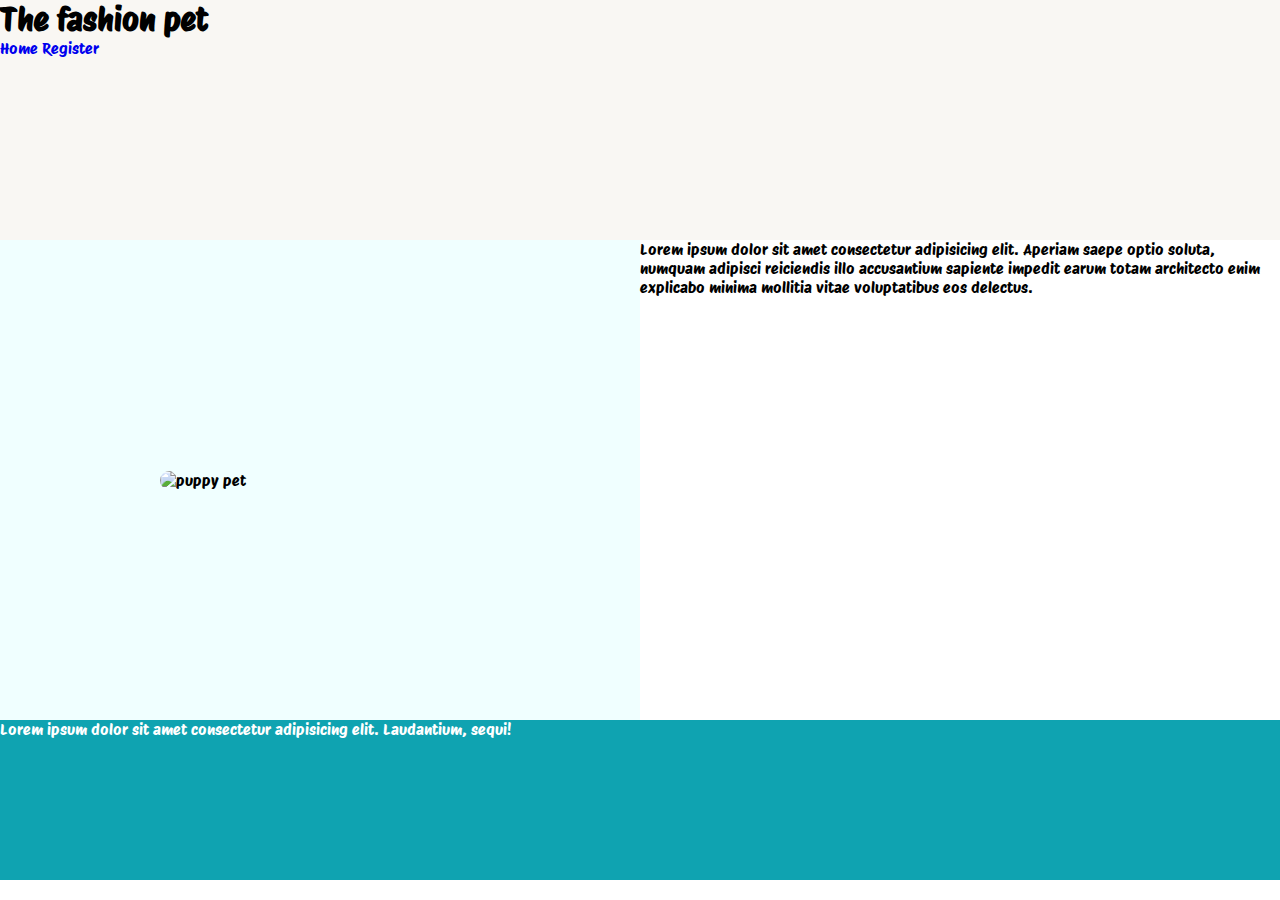
==== index.html @ 1b6401b3 "object literal" ====
<!DOCTYPE html>
<html lang="en">
<head>
    <meta charset="UTF-8">
    <meta name="viewport" content="width=device-width, initial-scale=1.0">
    <link rel="preconnect" href="https://fonts.googleapis.com">
    <link rel="preconnect" href="https://fonts.gstatic.com" crossorigin>
    <link href="https://fonts.googleapis.com/css2?family=Lato:wght@300;400;700&family=Montserrat:ital,wght@0,300;0,700;1,300&family=Protest+Riot&display=swap" rel="stylesheet">
    <link rel="stylesheet" href="styles/style.css">
    <title>Document</title>
</head>
<body>
    <header class="site-init">
        <div class="flex-container">
            <h1>The fashion pet</h1>
    
            <nav>
                <a href="index.html">Home</a>
                <a href="register.html">Register</a>
            </nav>
        </div>
    </header>

    <main class="">
        <div class="welcome-container">
            <div class="welcome-section">
                <div class="welcome-img">
                    <img src="https://www.akc.org/wp-content/uploads/2018/05/Three-Australian-Shepherd-puppies-sitting-in-a-field.jpg" alt="puppy pet">
                </div>
                <div class="welcome-text">
                    <p>Lorem ipsum dolor sit amet consectetur adipisicing elit. Aperiam saepe optio soluta, numquam adipisci reiciendis illo accusantium sapiente impedit earum totam architecto enim explicabo minima mollitia vitae voluptatibus eos delectus.</p>
                </div>
            </div>
        </div>
        
    </main>

    <footer class="site-footer">
        <p>Lorem ipsum dolor sit amet consectetur adipisicing elit. Laudantium, sequi!</p>
    </footer>
</body>
</html>
---- styles/style.css ----
/*global*/
*{
    padding: 0;
    margin: 0;
}
body{
    font-family: 'Lato', sans-serif;
    font-family: 'Montserrat', sans-serif;
    font-family: 'Protest Riot', sans-serif;;
}
img{
    max-width: 100%;
}
a{
    text-decoration: none;
}
/*utilities*/
.felx-container{
    display: flex;
    justify-content: space-between;
    align-items: center;
    height: 8rem;
}
/*header*/
.site-init{
    background-color: #F9F7F3;
    height: 15rem;
}
/*main*/

/*welcome*/
.welcome-section{
    display: grid;
    grid-template-columns: 1fr 1fr;
}
.welcome-img{
    display: flex;
    justify-content: center;
    align-items: center;
    background-color: azure;
    height: 30rem;
}
.welcome-img img{
    display: block;
    width: 20rem;
    border-radius: 20px;
}
/*services*/

/*footer*/
.site-footer{
    background-color: #0FA3B1;
    height: 10rem;
    color: white;
}
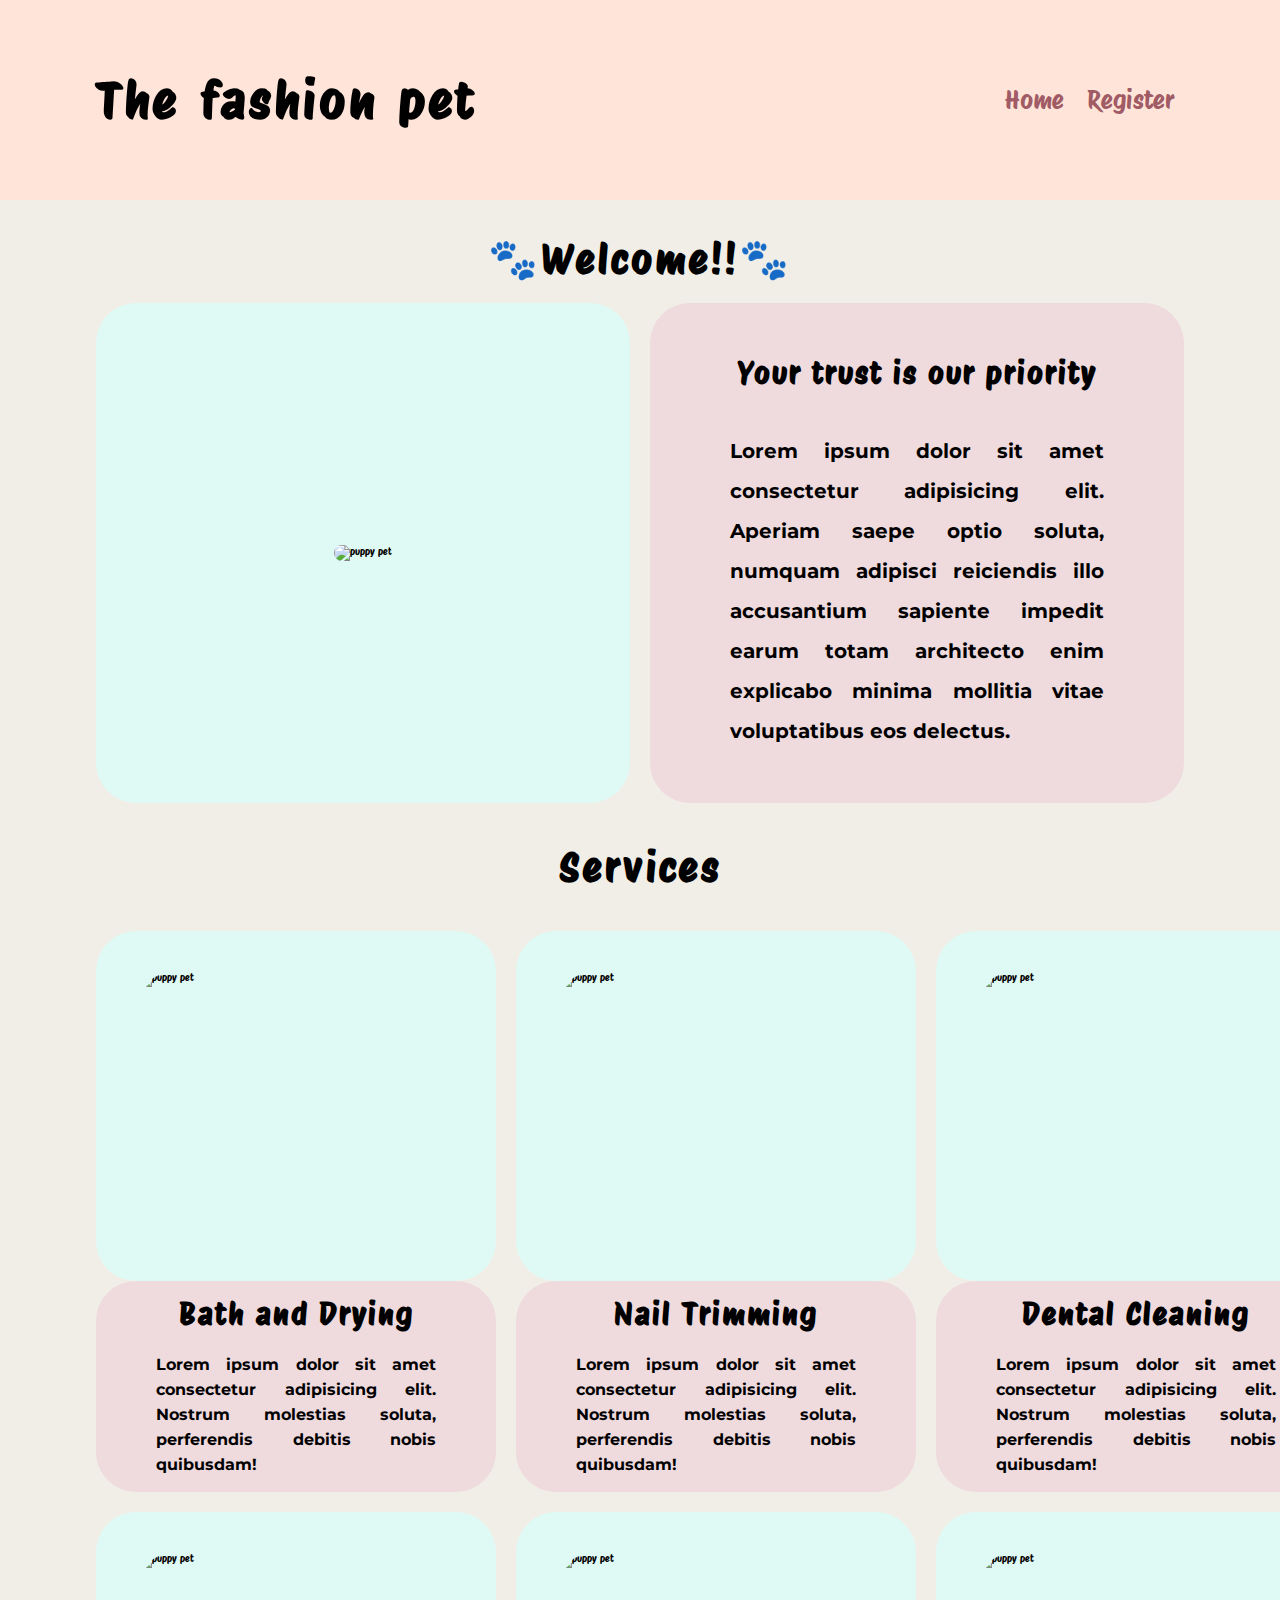
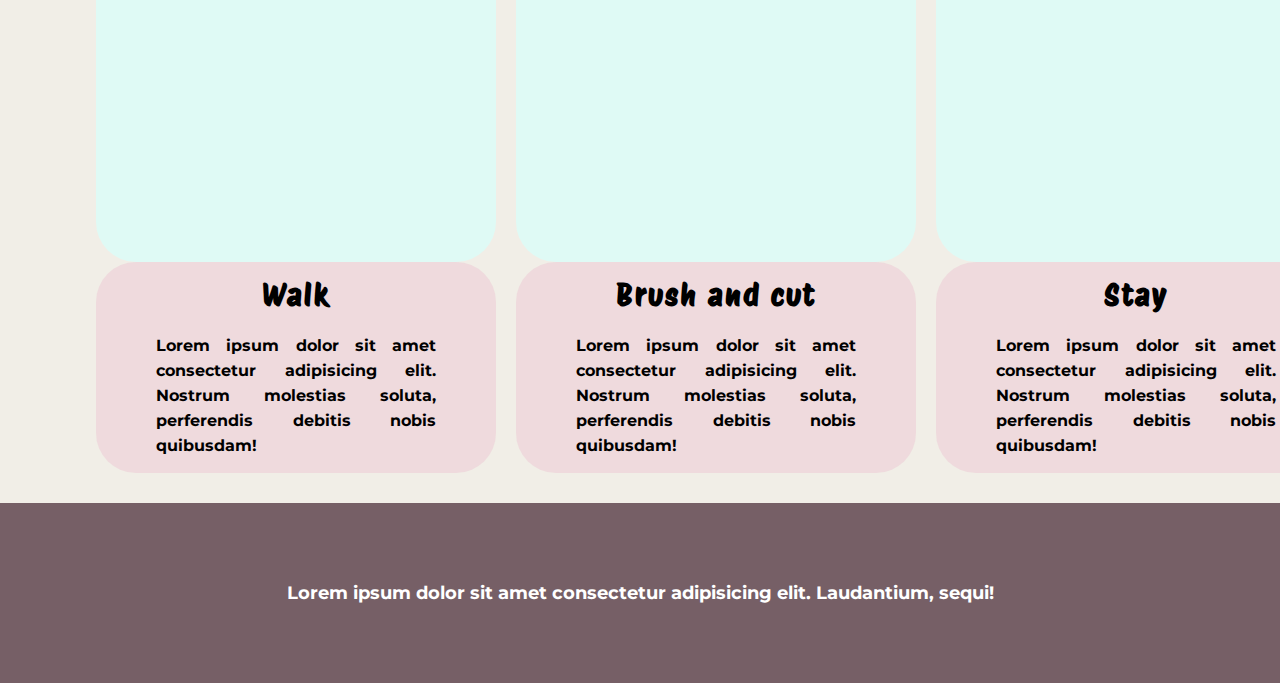
==== commit 2a664953: "finished assignment 1 - object literals - home and registered pets - responsive" ====
--- a/index.html
+++ b/index.html
@@ -11,7 +11,7 @@
 </head>
 <body>
     <header class="site-init">
-        <div class="flex-container">
+        <div class="flex-container container">
             <h1>The fashion pet</h1>
     
             <nav>
@@ -21,14 +21,77 @@
         </div>
     </header>
 
-    <main class="">
+    <main class="container">
         <div class="welcome-container">
+            <h2>🐾Welcome!!🐾</h2>
             <div class="welcome-section">
                 <div class="welcome-img">
                     <img src="https://www.akc.org/wp-content/uploads/2018/05/Three-Australian-Shepherd-puppies-sitting-in-a-field.jpg" alt="puppy pet">
                 </div>
                 <div class="welcome-text">
+                    <div class="h2-container">
+                        <h3>Your trust is our priority</h3>
+                    </div>
                     <p>Lorem ipsum dolor sit amet consectetur adipisicing elit. Aperiam saepe optio soluta, numquam adipisci reiciendis illo accusantium sapiente impedit earum totam architecto enim explicabo minima mollitia vitae voluptatibus eos delectus.</p>
+                </div>
+            </div>
+        </div>
+        <h2>Services</h2>
+        <div class="services-container">
+            <div class="services-section">
+                <div class="services-img">
+                    <img src="https://sp-ao.shortpixel.ai/client/to_auto,q_glossy,ret_img,w_700,h_467/https://puppyintraining.com/wp-content/uploads/When-can-you-shower-a-puppy-700x467.jpg" alt="puppy pet">
+                </div>
+                <div class="services-text">
+                    <h3>Bath and Drying</h3>
+                    <p>Lorem ipsum dolor sit amet consectetur adipisicing elit. Nostrum molestias soluta, perferendis debitis nobis quibusdam!</p>
+                </div>
+            </div>
+            <div class="services-section">
+                <div class="services-img">
+                    <img src="https://assets.petco.com/petco/image/upload/f_auto,q_auto:best,dpr_2.0,w_800/dog-getting-nails-clipped.png" alt="puppy pet">
+                </div>
+                <div class="services-text">
+                    <h3>Nail Trimming</h3>
+                    <p>Lorem ipsum dolor sit amet consectetur adipisicing elit. Nostrum molestias soluta, perferendis debitis nobis quibusdam!</p>
+                </div>
+            </div>
+            <div class="services-section">
+                <div class="services-img">
+                    <img src="https://static.wixstatic.com/media/f0e66b_af362c6e434a4241b68745a91e616741~mv2.jpg/v1/fill/w_640,h_424,al_c,q_80,usm_0.66_1.00_0.01,enc_auto/f0e66b_af362c6e434a4241b68745a91e616741~mv2.jpg" alt="puppy pet">
+                </div>
+                <div class="services-text">
+                    <h3>Dental Cleaning</h3>
+                    <p>Lorem ipsum dolor sit amet consectetur adipisicing elit. Nostrum molestias soluta, perferendis debitis nobis quibusdam!</p>
+                </div>
+            </div>
+        </div>
+        <div class="services-container">
+            <div class="services-section">
+                <div class="services-img">
+                    <img src="https://www.puppyleaks.com/wp-content/uploads/2017/08/walkie.png" alt="puppy pet">
+                </div>
+                <div class="services-text">
+                    <h3>Walk</h3>
+                    <p>Lorem ipsum dolor sit amet consectetur adipisicing elit. Nostrum molestias soluta, perferendis debitis nobis quibusdam!</p>
+                </div>
+            </div>
+            <div class="services-section">
+                <div class="services-img">
+                    <img src="https://www.lohud.com/gcdn/presto/2020/04/27/PWES/7de2954d-5631-4b86-8f50-6ca9b334f485-GettyImages-684565292.jpg?crop=5615,3159,x0,y285&width=3200&height=1801&format=pjpg&auto=webp" alt="puppy pet">
+                </div>
+                <div class="services-text">
+                    <h3>Brush and cut</h3>
+                    <p>Lorem ipsum dolor sit amet consectetur adipisicing elit. Nostrum molestias soluta, perferendis debitis nobis quibusdam!</p>
+                </div>
+            </div>
+            <div class="services-section">
+                <div class="services-img">
+                    <img src="https://vetmed.tamu.edu/news/wp-content/uploads/sites/9/2023/05/AdobeStock_472713009.jpeg" alt="puppy pet">
+                </div>
+                <div class="services-text">
+                    <h3>Stay</h3>
+                    <p>Lorem ipsum dolor sit amet consectetur adipisicing elit. Nostrum molestias soluta, perferendis debitis nobis quibusdam!</p>
                 </div>
             </div>
         </div>
@@ -36,7 +99,11 @@
     </main>
 
     <footer class="site-footer">
-        <p>Lorem ipsum dolor sit amet consectetur adipisicing elit. Laudantium, sequi!</p>
+        <div class="container">
+            <p id="info">Lorem ipsum dolor sit amet consectetur adipisicing elit. Laudantium, sequi!</p>
+        </div>
     </footer>
+
+    <script src="./scripts/register.js"></script>
 </body>
 </html>--- a/styles/style.css
+++ b/styles/style.css
@@ -1,3 +1,13 @@
+:root{
+    --primary: #FFE5D9;
+    --secondary: #765F66;
+    --back_prim: #DFFAF5;
+    --back_sec: #eed9dcef;
+    --more: #a05b65;
+}
+html{
+    font-size: 62.5%;/* 10px = 1rem*/
+}
 /*global*/
 *{
     padding: 0;
@@ -5,26 +15,91 @@
 }
 body{
     font-family: 'Lato', sans-serif;
-    font-family: 'Montserrat', sans-serif;
-    font-family: 'Protest Riot', sans-serif;;
+    font-family: 'Protest Riot', sans-serif;
+    background-color: #f1eee7;
 }
 img{
     max-width: 100%;
 }
 a{
     text-decoration: none;
-}
+    color: var(--more);
+}
+h1{
+    font-size: 5rem;
+    word-spacing: .5rem;
+    letter-spacing: .3rem;
+}
+h2{
+    font-size: 4rem;
+    text-align: center;
+    margin: 2rem 0;
+    letter-spacing: .3rem;
+}
+h3{
+    font-size: 3rem;
+    letter-spacing: .2rem;
+}
+p{
+    font-size: 1.8rem;
+    font-family: 'Montserrat', sans-serif;
+    font-weight: bold;
+    line-height: 2.5rem;
+}
+
 /*utilities*/
-.felx-container{
-    display: flex;
+.container{
+    display: flex;
+    flex-direction: column;
+    margin: 1.5rem auto;
+    width: 85%;
+    gap: 2rem;
+}
+.flex-container{
+    display: flex;
+    flex-direction: row;
     justify-content: space-between;
     align-items: center;
-    height: 8rem;
+}
+@media(max-width:768px){
+    .flex-container{
+        flex-direction: column;
+        justify-content: center;
+    }
+    h1{
+        font-size: 4rem;
+        word-spacing: .5rem;
+        letter-spacing: .3rem;
+    }
+    h2{
+        font-size: 3rem;
+        text-align: center;
+        margin: 2rem 0;
+        letter-spacing: .3rem;
+    }
+    h3{
+        font-size: 2rem;
+        letter-spacing: .1rem;
+    }
+    p{
+        font-size: 1.6rem;
+        font-family: 'Montserrat', sans-serif;
+        font-weight: bold;
+        line-height: 2.5rem;
+    }
+    .container{
+        width: 75%;
+    }
 }
 /*header*/
 .site-init{
-    background-color: #F9F7F3;
-    height: 15rem;
+    display: flex;
+    background-color: var(--primary);
+    height: 20rem;
+}
+nav a{
+    margin: 0 1rem;
+    font-size: 2.5rem;
 }
 /*main*/
 
@@ -32,24 +107,165 @@
 .welcome-section{
     display: grid;
     grid-template-columns: 1fr 1fr;
-}
-.welcome-img{
+    gap: 2rem;
+}
+.welcome-img, .services-img{
     display: flex;
     justify-content: center;
     align-items: center;
-    background-color: azure;
-    height: 30rem;
-}
-.welcome-img img{
+    background-color: var(--back_prim);
+    height: 50rem;
+    border-radius: 4rem;
+}
+.welcome-img img, .services-img img{
     display: block;
-    width: 20rem;
-    border-radius: 20px;
+    max-width: 80%;
+    max-height: 90%;
+    border-radius: 4rem;
+}
+.welcome-text, .services-text{
+    display: flex;
+    flex-direction: column;
+    justify-content: center;
+    align-items: center;
+    background-color: var(--back_sec);
+    border-radius: 4rem;
+    gap: 4rem;
+    padding: 1.5rem 0;
+}
+.welcome-text p{
+    font-size: 2rem;
+    line-height: 4rem;
+}
+.welcome-container p, .services-container p{
+    width: 70%;
+    text-align: justify;
+}
+.h2-container{
+    width: 70%;
+    text-align: center;
+}
+@media(max-width:768px){
+    .welcome-section{
+        grid-template-columns: none;
+    }
+    .welcome-img{
+        height: 30rem;
+    }
+    .welcome-text{
+        height: auto;
+        gap: 2rem;
+    }
+    .welcome-text p{
+        font-size: 1.6rem;
+        line-height: 2.5rem;
+    }
 }
 /*services*/
-
+.services-container{
+    display: grid;
+    grid-template-columns: 1fr 1fr 1fr;
+    gap: 2rem;
+}
+.services-img{
+    height: 35rem;
+}
+.services-img img{
+    width: 40rem;
+    height: 27rem;
+}
+.services-text{
+    height: auto;
+    gap: 2rem;
+}
+.services-text p{
+    font-size: 1.6rem;
+}
+@media(max-width:768px){
+    .services-container{
+        grid-template-columns: none;
+    }
+    .services-text{
+        height: auto;
+    }
+}
+
+/*register*/
+.register{
+    display: flex;
+    flex-direction: column;
+    gap: 3rem;
+}
+.register p{
+    font-size: 2.5rem;
+    letter-spacing: .1rem;
+}
+.num-pets{
+    color: var(--more);
+}
+ul{
+    color: var(--more);
+    margin-top: 3rem;
+    line-height: 4rem;
+}
+.info-reg{
+    display: flex;
+    justify-content: space-around;
+    gap: 2rem;
+
+}
+.count-pets{
+    background-color: var(--back_prim);
+    padding: 2rem;
+    border-radius: 1.5rem;
+    text-align: center;
+}
+.breeds-pets, .names-pets{
+    background-color: var(--back_sec);
+    padding: 10rem;
+    border-radius: 2rem;
+}
+@media(max-width:768px){
+    .info-reg{
+        flex-direction: column;
+        gap: 2rem;
+    }
+    .register p{
+        font-size: 1.8rem;
+        letter-spacing: .1rem;
+    }
+    .breeds-pets, .names-pets{
+        padding: 5rem;
+        text-align: center;
+    }
+}
 /*footer*/
 .site-footer{
-    background-color: #0FA3B1;
-    height: 10rem;
+    background-color: var(--secondary);
+    height: 18rem;
     color: white;
+    margin-top: 3rem;
+}
+.site-footer .container{
+    display: flex;
+    height: 100%;
+    justify-content: center;
+    align-items: center;
+}
+#info{
+    display: flex;
+    flex-direction: column;
+    align-items: center;
+    gap: 1.5rem;
+}
+#info p{
+    font-size: 2rem;
+    letter-spacing: .2rem;
+}
+@media(max-width:768px){
+
+    #info p{
+        font-size: 1.5rem;
+        letter-spacing: .1rem;
+    }
 }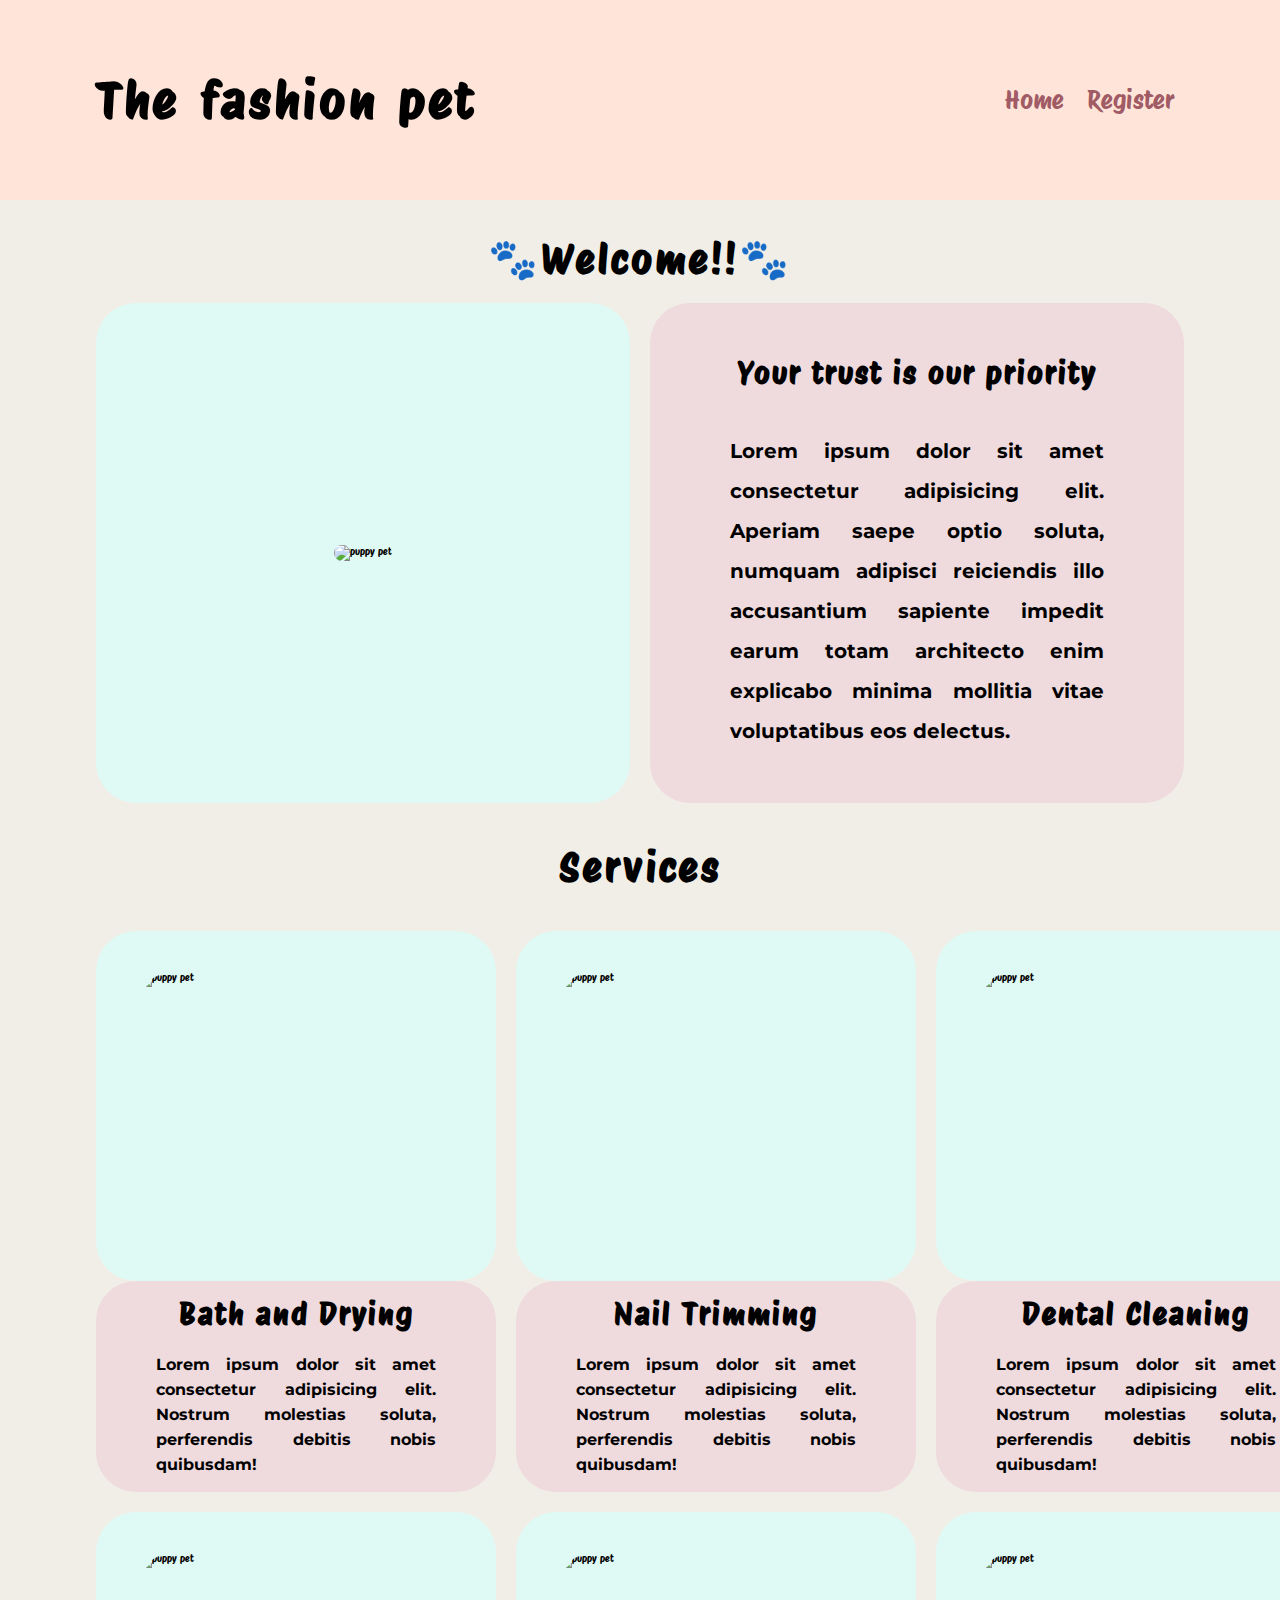
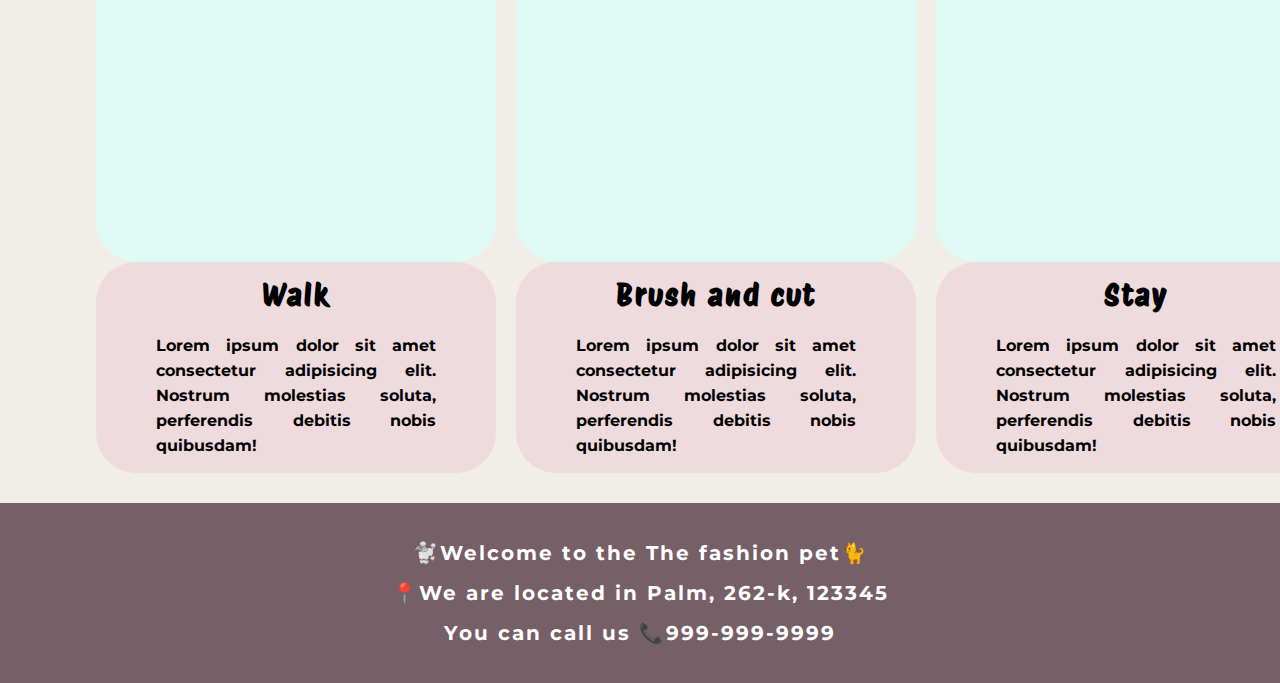
==== commit e8c5cc08: "object constructor and form register a new pet" ====
--- a/index.html
+++ b/index.html
@@ -106,4 +106,4 @@
 
     <script src="./scripts/register.js"></script>
 </body>
-</html>+</html>
--- a/styles/style.css
+++ b/styles/style.css
@@ -65,6 +65,7 @@
     .flex-container{
         flex-direction: column;
         justify-content: center;
+        text-align: center;
     }
     h1{
         font-size: 4rem;
@@ -239,18 +240,25 @@
         text-align: center;
     }
 }
+/*form*/
+form{
+    font-size: 2.5rem;
+}
+
 /*footer*/
 .site-footer{
     background-color: var(--secondary);
     height: 18rem;
     color: white;
     margin-top: 3rem;
+    margin-bottom: 0;
 }
 .site-footer .container{
     display: flex;
     height: 100%;
     justify-content: center;
     align-items: center;
+    margin-bottom: 0;
 }
 #info{
     display: flex;
@@ -263,9 +271,45 @@
     letter-spacing: .2rem;
 }
 @media(max-width:768px){
-
+    .site-footer{
+        height: auto;
+        gap: 1rem;
+    }
     #info p{
         font-size: 1.5rem;
         letter-spacing: .1rem;
+        text-align: center;
+    }
+}
+
+.btn{
+    display: flex;
+    justify-content: flex-end;
+}
+.btn-primary{
+    background-color: var(--more);
+    margin-top: 3rem;
+    font-size: 2.5rem;
+    padding: 1rem 3rem;
+    border-radius: 1.5rem;
+}
+.form-control, .form-select{
+    font-size: 2.5rem;
+    border-radius: 1.5rem;
+    font-family: 'Montserrat', sans-serif;
+    padding: 1rem;
+}
+@media(max-width:768px){
+    .btn{
+        justify-content: center;
+    }
+    .btn-primary{
+        margin-top: 3rem;
+        font-size: 2rem;
+        padding: .5rem 2rem;
+    }
+    .form-control, .form-select{
+        font-size: 2rem;
+        padding: .5rem;
     }
 }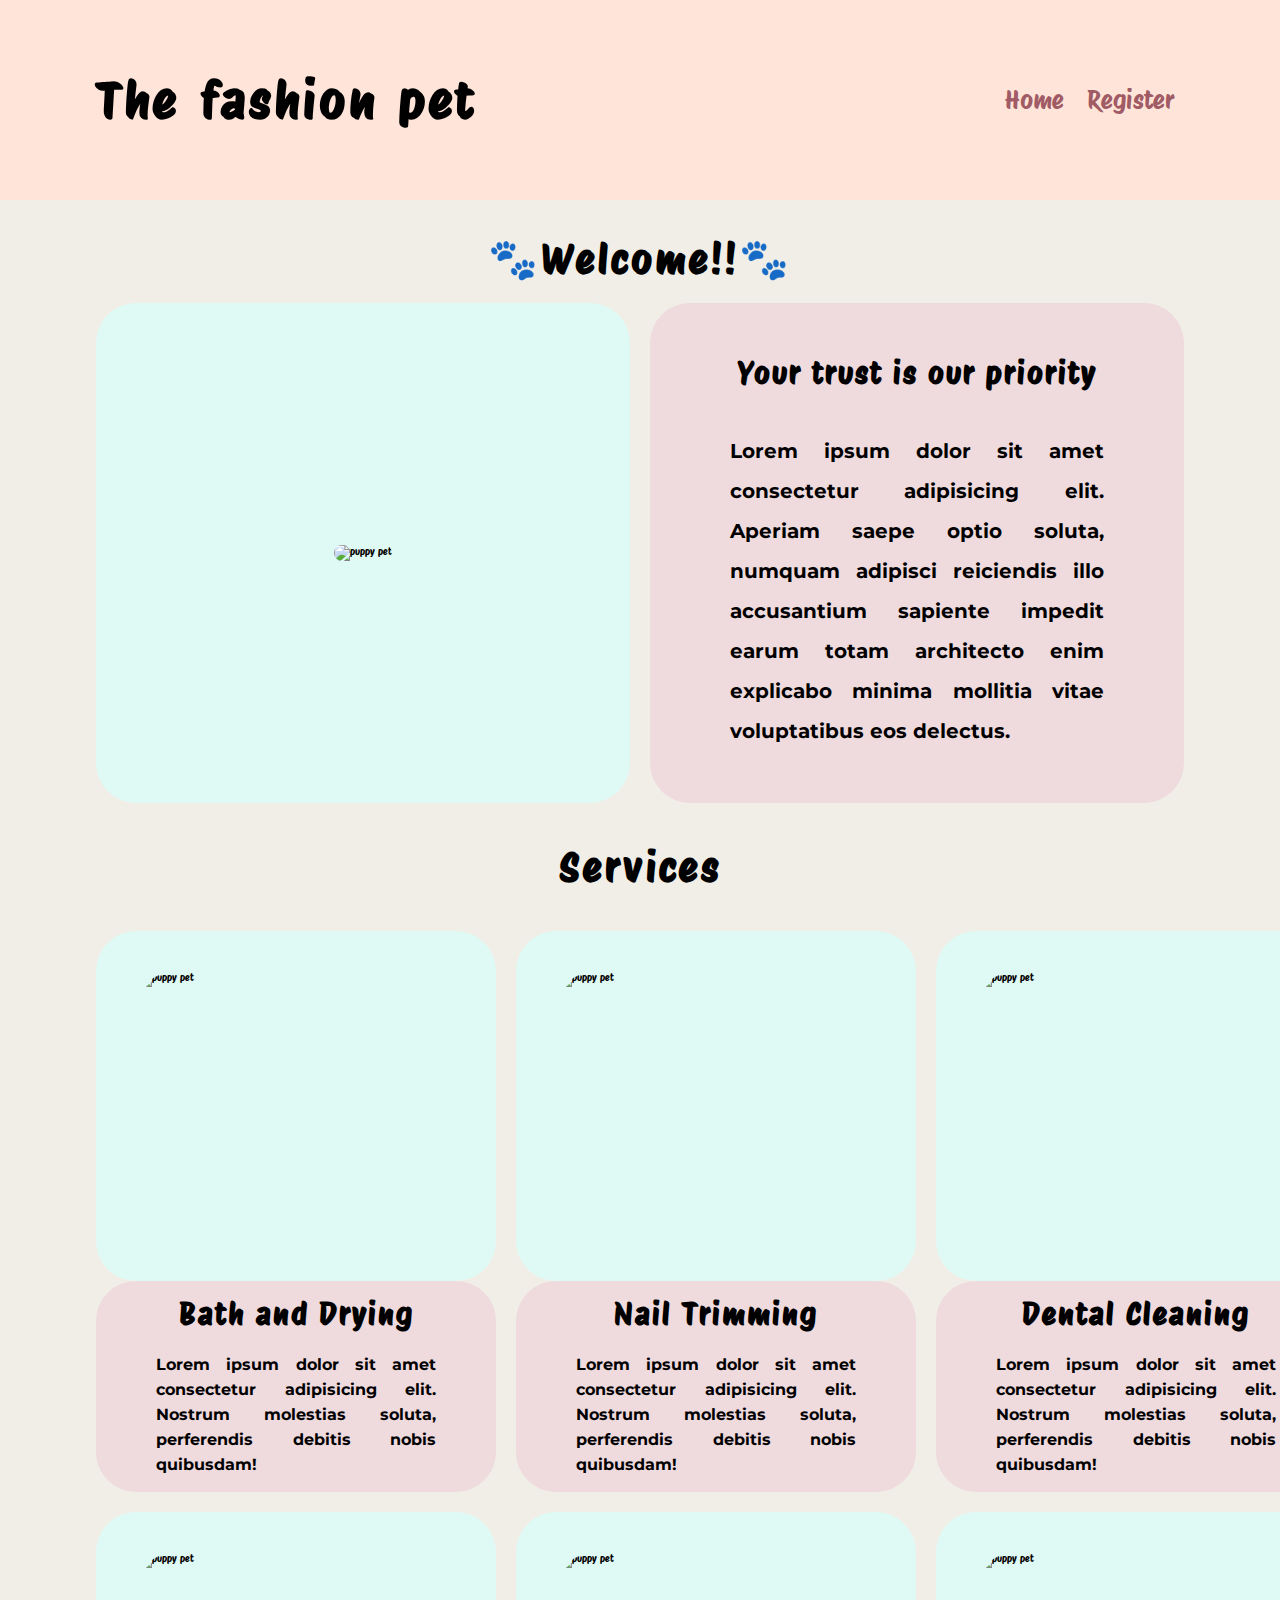
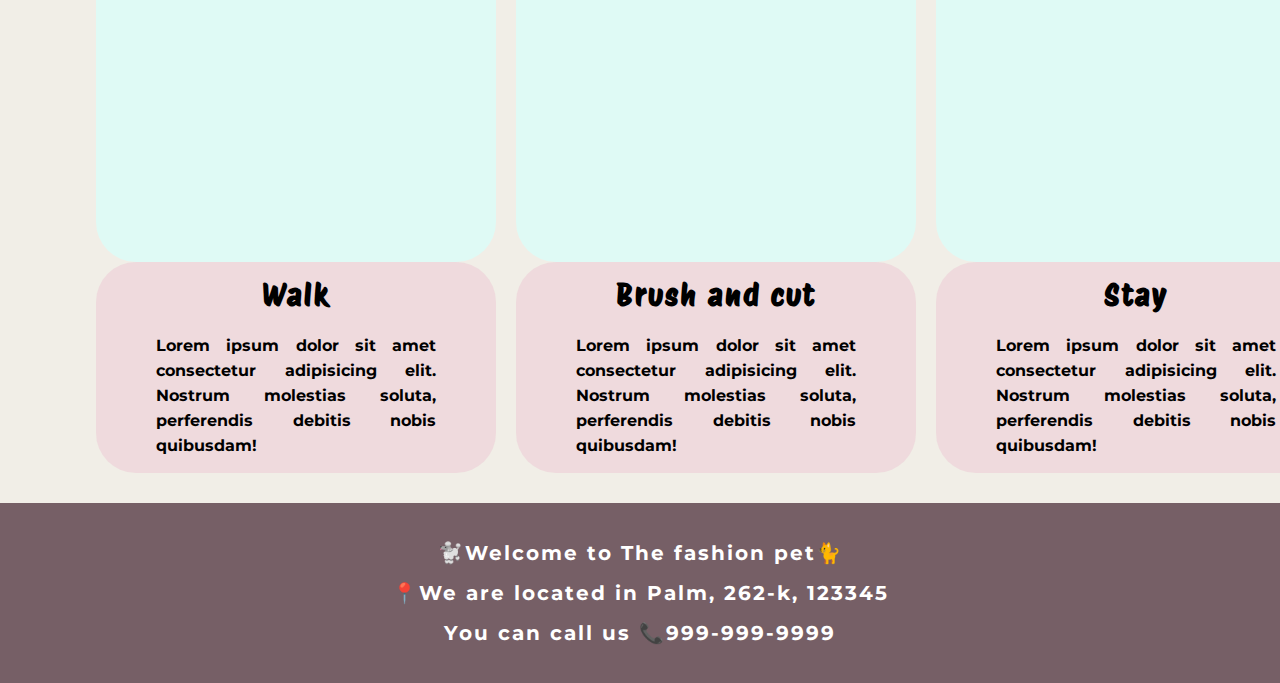
==== commit 01543546: "finished assignment 3 - display info pets on card and one a table with  data inversion" ====
--- a/index.html
+++ b/index.html
@@ -7,7 +7,7 @@
     <link rel="preconnect" href="https://fonts.gstatic.com" crossorigin>
     <link href="https://fonts.googleapis.com/css2?family=Lato:wght@300;400;700&family=Montserrat:ital,wght@0,300;0,700;1,300&family=Protest+Riot&display=swap" rel="stylesheet">
     <link rel="stylesheet" href="styles/style.css">
-    <title>Document</title>
+    <title>Fashion pet salon</title>
 </head>
 <body>
     <header class="site-init">
@@ -104,6 +104,7 @@
         </div>
     </footer>
 
+    <script src="./scripts/display.js"></script>
     <script src="./scripts/register.js"></script>
 </body>
 </html>
--- a/styles/style.css
+++ b/styles/style.css
@@ -204,28 +204,12 @@
 .num-pets{
     color: var(--more);
 }
-ul{
-    color: var(--more);
-    margin-top: 3rem;
-    line-height: 4rem;
-}
-.info-reg{
-    display: flex;
-    justify-content: space-around;
-    gap: 2rem;
-
-}
 .count-pets{
     background-color: var(--back_prim);
     padding: 2rem;
     border-radius: 1.5rem;
     text-align: center;
 }
-.breeds-pets, .names-pets{
-    background-color: var(--back_sec);
-    padding: 10rem;
-    border-radius: 2rem;
-}
 @media(max-width:768px){
     .info-reg{
         flex-direction: column;
@@ -234,10 +218,6 @@
     .register p{
         font-size: 1.8rem;
         letter-spacing: .1rem;
-    }
-    .breeds-pets, .names-pets{
-        padding: 5rem;
-        text-align: center;
     }
 }
 /*form*/
@@ -282,7 +262,7 @@
     }
 }
 
-.btn{
+.btn-cont{
     display: flex;
     justify-content: flex-end;
 }
@@ -312,4 +292,80 @@
         font-size: 2rem;
         padding: .5rem;
     }
-}+}
+
+/*cards*/
+#pets{
+    display: grid;
+    grid-template-columns: 1fr 1fr 1fr;
+    column-gap: 1.5rem;
+    row-gap: 1.5rem;
+}
+.petCards{
+    background-color: var(--back_sec);
+    border-radius: 2rem;
+    padding: 3rem;
+}
+@media(max-width:768px){
+    #pets{
+        grid-template-columns: 1fr;
+    }
+}
+
+/*table*/
+table{
+    font-size: 2rem;
+    font-family: 'Montserrat', sans-serif;
+    width: 100%;
+    table-layout: fixed;
+    border-collapse: collapse;
+}
+thead{
+    background-color: var(--more);
+    color: white;
+    font-weight: bold;
+    margin: 0 auto;
+    letter-spacing: .1rem;
+    
+}
+th{
+    border-radius: 1rem;
+    padding: 1.5rem;
+}
+td{
+    padding: 1rem;
+    border-bottom: .1rem solid var(--secondary);
+}
+
+th:first-child,
+td:first-child,
+th:last-child,
+td:last-child {
+    padding: 10px 20px;
+}
+
+.filter{
+    border: none;
+    font-size: 3rem;
+}
+.table_pets{
+    display: flex;
+    flex-direction: column;
+    align-items: flex-end;
+}
+
+@media(max-width:768px){
+    table{
+        font-size: 1.6rem;
+    }
+    thead{
+        letter-spacing: auto;
+    }
+    th{
+        padding: 1rem;
+    }
+    td{
+        padding: .7rem;
+    }
+
+}
